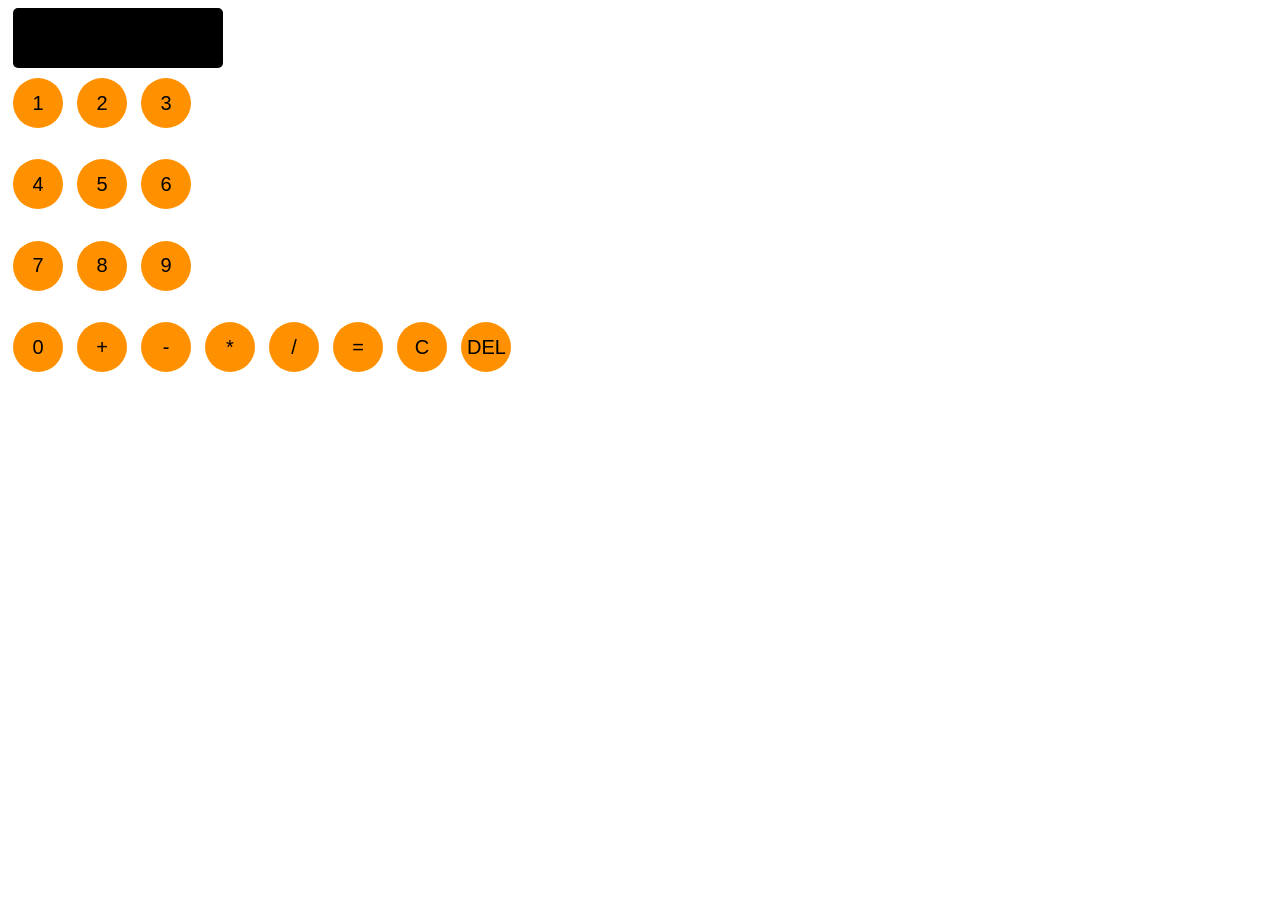
==== cal.html @ 78743ec4 "Add files via upload" ====
<!DOCTYPE html>
<html>
<style>
  .button {
    width: 50px;
    height: 50px;
    font-size: 20px;
    margin: 5px;
    background-color: rgb(255, 145, 0);
    border-radius: 100px;
    border: none;
  }

  .text {
    width: 200px;
    height: 50px;
    font-size: 20px;
    margin: 5px;
    padding: 5px;
    border-radius: 5px;
    background-color: rgb(0, 0, 0);
    color: rgb(255, 255, 255);
  }
</style>

<head>
  <title>Calculator</title>
</head>

<body>
  <div id="display" class="text"></div>
  <button onclick="document.getElementById('display').innerText += '1'" class="button">1</button>
  <button onclick="document.getElementById('display').innerText += '2'" class="button">2</button>
  <button onclick="document.getElementById('display').innerText += '3'" class="button">3</button>
  <h1></h1>
  <button onclick="document.getElementById('display').innerText += '4'" class="button">4</button>
  <button onclick="document.getElementById('display').innerText += '5'" class="button">5</button>
  <button onclick="document.getElementById('display').innerText += '6'" class="button">6</button>
  <h1></h1>
  <button onclick="document.getElementById('display').innerText += '7'" class="button">7</button>
  <button onclick="document.getElementById('display').innerText += '8'" class="button">8</button>
  <button onclick="document.getElementById('display').innerText += '9'" class="button">9</button>
  <h1></h1>
  <button onclick="document.getElementById('display').innerText += '0'" class="button">0</button>
  <button onclick="document.getElementById('display').innerText += '+'" class="button">+</button>
  <button onclick="document.getElementById('display').innerText += '-'" class="button">-</button>
  <button onclick="document.getElementById('display').innerText += '*'" class="button">*</button>
  <button onclick="document.getElementById('display').innerText += '/'" class="button">/</button>
  <button onclick="document.getElementById('display').innerText = eval(document.getElementById('display').innerText)"
    class="button">=</button>
  <button onclick="
    if(document.getElementById('delete').innerText === 'C'){
        document.getElementById('display').innerText = document.getElementById('display').innerText.slice(0, -1);
        document.getElementById('delete').innerText = 'AC';
    } else {
      document.getElementById('display').innerText = '';
      document.getElementById('delete').innerText = 'C';
    }
     " id="delete" class="button">C</button>
  <button
    onclick="document.getElementById('display').innerText = document.getElementById('display').innerText.slice(0, -1);"
    class="button">DEL</button>
</body>


</html>
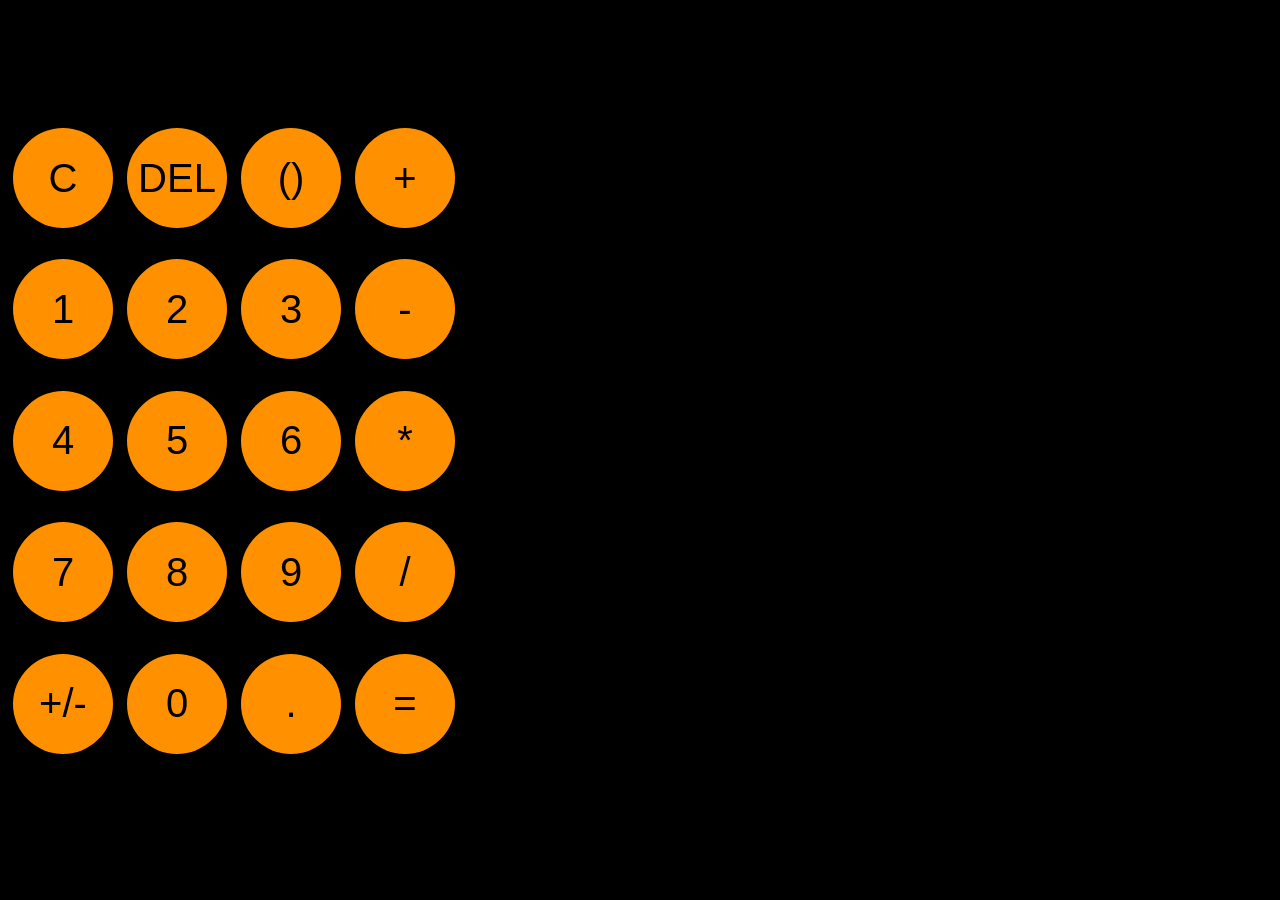
==== commit 62802dd7: "pridani +/- logiky" ====
--- a/cal.html
+++ b/cal.html
@@ -2,9 +2,9 @@
 <html>
 <style>
   .button {
-    width: 50px;
-    height: 50px;
-    font-size: 20px;
+    width: 100px;
+    height: 100px;
+    font-size: 40px;
     margin: 5px;
     background-color: rgb(255, 145, 0);
     border-radius: 100px;
@@ -12,14 +12,15 @@
   }
 
   .text {
-    width: 200px;
-    height: 50px;
-    font-size: 20px;
+    width: 400px;
+    height: 100px;
+    font-size: 100px;
     margin: 5px;
     padding: 5px;
     border-radius: 5px;
     background-color: rgb(0, 0, 0);
     color: rgb(255, 255, 255);
+    white-space: nowrap;
   }
 </style>
 
@@ -27,40 +28,84 @@
   <title>Calculator</title>
 </head>
 
-<body>
+<body style="background-color: rgb(0, 0, 0);">
   <div id="display" class="text"></div>
-  <button onclick="document.getElementById('display').innerText += '1'" class="button">1</button>
-  <button onclick="document.getElementById('display').innerText += '2'" class="button">2</button>
-  <button onclick="document.getElementById('display').innerText += '3'" class="button">3</button>
+  <button onclick="press('C')" class="button">C</button>
+  <button onclick="press('DEL')" class="button">DEL</button>
+  <button onclick="press('()')" class="button">()</button>
+  <button onclick="press('+')" class="button">+</button>
   <h1></h1>
-  <button onclick="document.getElementById('display').innerText += '4'" class="button">4</button>
-  <button onclick="document.getElementById('display').innerText += '5'" class="button">5</button>
-  <button onclick="document.getElementById('display').innerText += '6'" class="button">6</button>
+  <button onclick="press(1)" class="button">1</button>
+  <button onclick="press(2)" class="button">2</button>
+  <button onclick="press(3)" class="button">3</button>
+  <button onclick="press('-')" class="button">-</button>
   <h1></h1>
-  <button onclick="document.getElementById('display').innerText += '7'" class="button">7</button>
-  <button onclick="document.getElementById('display').innerText += '8'" class="button">8</button>
-  <button onclick="document.getElementById('display').innerText += '9'" class="button">9</button>
+  <button onclick="press(4)" class="button">4</button>
+  <button onclick="press(5)" class="button">5</button>
+  <button onclick="press(6)" class="button">6</button>
+  <button onclick="press('*')" class="button">*</button>
   <h1></h1>
-  <button onclick="document.getElementById('display').innerText += '0'" class="button">0</button>
-  <button onclick="document.getElementById('display').innerText += '+'" class="button">+</button>
-  <button onclick="document.getElementById('display').innerText += '-'" class="button">-</button>
-  <button onclick="document.getElementById('display').innerText += '*'" class="button">*</button>
-  <button onclick="document.getElementById('display').innerText += '/'" class="button">/</button>
-  <button onclick="document.getElementById('display').innerText = eval(document.getElementById('display').innerText)"
-    class="button">=</button>
-  <button onclick="
-    if(document.getElementById('delete').innerText === 'C'){
-        document.getElementById('display').innerText = document.getElementById('display').innerText.slice(0, -1);
-        document.getElementById('delete').innerText = 'AC';
-    } else {
+  <button onclick="press(7)" class="button">7</button>
+  <button onclick="press(8)" class="button">8</button>
+  <button onclick="press(9)" class="button">9</button>
+  <button onclick="press('/')" class="button">/</button>
+  <h1></h1>
+  <button onclick="press('+/-')" class="button">+/-</button>
+  <button onclick="press(0)" class="button">0</button>
+  <button onclick="press('.')" class="button">.</button>
+  <button onclick="press('=')" class="button">=</button>
+</body>
+<script>
+  let math = '';
+  let lastChar = '';
+  let lastNum = '';
+  let bracketCount = 0;
+  function press(char) {
+    if (typeof char === "number" || char === '.') {
+      document.getElementById('display').innerText += char;
+      math += char;
+    } else if (char === '+' || char === '-' || char === '*' || char === '/') {
+      lastChar = document.getElementById('display').innerText.charAt(document.getElementById('display').innerText.length - 1);
+      if (lastChar === '+' || lastChar === '-' || lastChar === '*' || lastChar === '/') {
+        document.getElementById('display').innerText = document.getElementById('display').innerText.slice(0, -1) + char;
+        math = math.slice(0, -1) + char;
+      } else {
+        document.getElementById('display').innerText += char;
+        math += char;
+      }
+    } else if (char === '()') {
+      lastChar = document.getElementById('display').innerText.charAt(document.getElementById('display').innerText.length - 1);
+      if (lastChar === '+' || lastChar === '-' || lastChar === '*' || lastChar === '/' || lastChar === '(') {
+        document.getElementById('display').innerText += '(';
+        math += '(';
+        bracketCount++;
+      } else if (bracketCount > 0) {
+        document.getElementById('display').innerText += ')';
+        math += ')';
+        bracketCount--;
+      } else {
+        return;
+      }
+    } else if (char === '+/-') {
+      let lastNumStart = [...document.getElementById('display').innerText.matchAll(/[+\-\/*(]/g)].at(-1)?.index + 1;
+      document.getElementById('display').innerText = document.getElementById('display').innerText.slice(0, lastNumStart) + '(-' + document.getElementById('display').innerText.slice(lastNumStart);
+      math = math.slice(0, lastNumStart) + '(-' + math.slice(lastNumStart);
+      bracketCount++;
+    }
+    else if (char === 'C') {
       document.getElementById('display').innerText = '';
-      document.getElementById('delete').innerText = 'C';
+      math = '';
+    } else if (char === 'DEL') {
+      document.getElementById('display').innerText = document.getElementById('display').innerText.slice(0, -1);
+      math = math.slice(0, -1);
+    } else if (char === 'DEL') {
+      document.getElementById('display').innerText = document.getElementById('display').innerText.slice(0, -1);
+      math = math.slice(0, -1);
+    } else if (char === '=') {
+      document.getElementById('display').innerText = eval(math);
     }
-     " id="delete" class="button">C</button>
-  <button
-    onclick="document.getElementById('display').innerText = document.getElementById('display').innerText.slice(0, -1);"
-    class="button">DEL</button>
-</body>
+  }
 
+</script>
 
 </html>
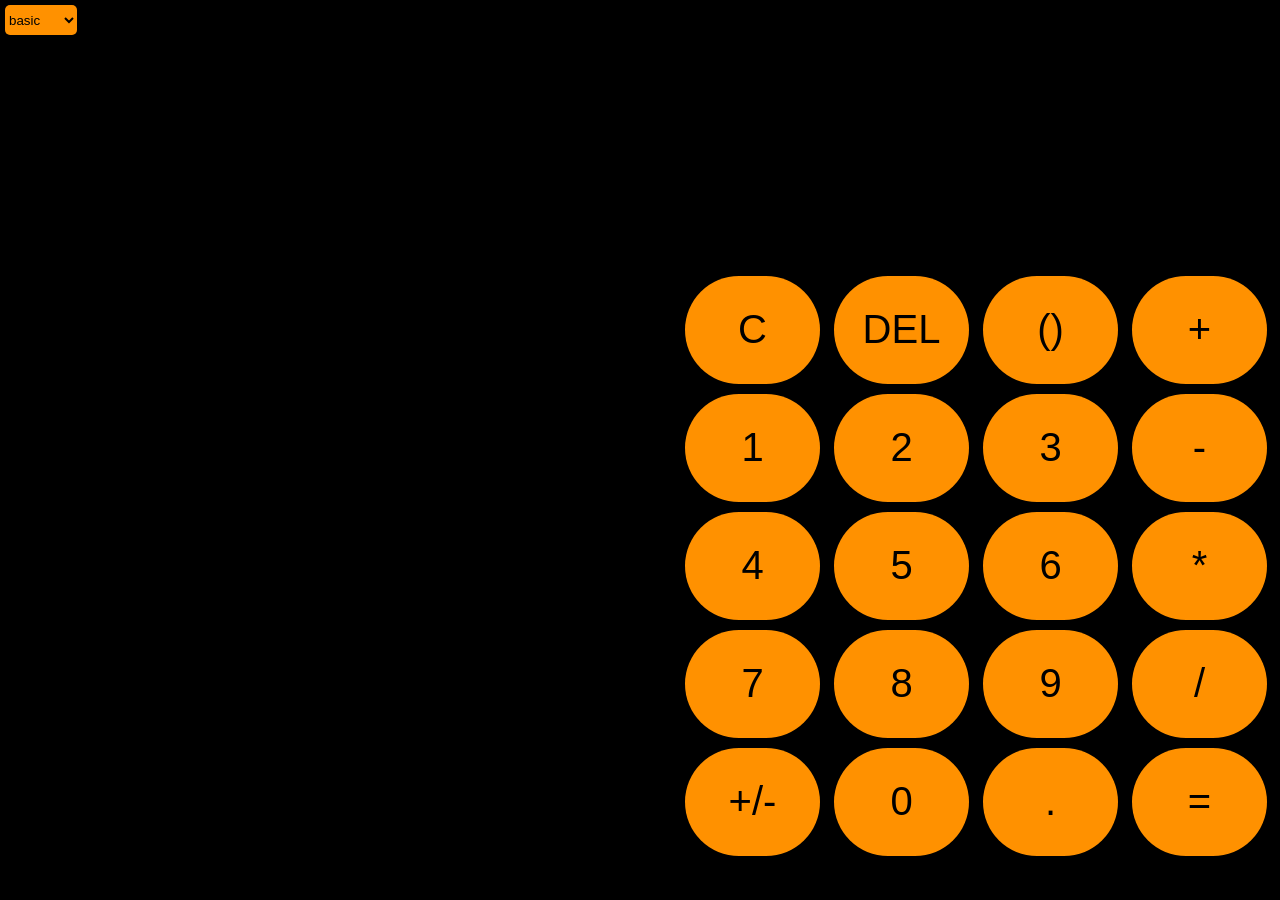
==== commit 6f87efb8: "scientific version and square root" ====
--- a/cal.html
+++ b/cal.html
@@ -2,8 +2,8 @@
 <html>
 <style>
   .button {
-    width: 100px;
-    height: 100px;
+    width: 15vh;
+    height: 12vh;
     font-size: 40px;
     margin: 5px;
     background-color: rgb(255, 145, 0);
@@ -12,15 +12,34 @@
   }
 
   .text {
-    width: 400px;
-    height: 100px;
-    font-size: 100px;
+    width: calc(100vw - 50px);
+    height: 27.5vh;
+    font-size: 15vh;
     margin: 5px;
     padding: 5px;
+    text-align: right;
     border-radius: 5px;
     background-color: rgb(0, 0, 0);
     color: rgb(255, 255, 255);
     white-space: nowrap;
+  }
+
+  .calculatorType {
+    position: absolute;
+    top: 5px;
+    left: 5px;
+    height: 30px;
+    background-color: rgb(255, 145, 0);
+    border: none;
+    border-radius: 5px;
+  }
+
+  .kaypad {
+    text-align: right;
+  }
+
+  h1 {
+    margin: 0;
   }
 </style>
 
@@ -29,31 +48,37 @@
 </head>
 
 <body style="background-color: rgb(0, 0, 0);">
+  <select onchange="calculatorType(this.value)" class="calculatorType">
+    <option value="basic">basic</option>
+    <option value="scientific">scientific</option>
+  </select>
   <div id="display" class="text"></div>
-  <button onclick="press('C')" class="button">C</button>
-  <button onclick="press('DEL')" class="button">DEL</button>
-  <button onclick="press('()')" class="button">()</button>
-  <button onclick="press('+')" class="button">+</button>
-  <h1></h1>
-  <button onclick="press(1)" class="button">1</button>
-  <button onclick="press(2)" class="button">2</button>
-  <button onclick="press(3)" class="button">3</button>
-  <button onclick="press('-')" class="button">-</button>
-  <h1></h1>
-  <button onclick="press(4)" class="button">4</button>
-  <button onclick="press(5)" class="button">5</button>
-  <button onclick="press(6)" class="button">6</button>
-  <button onclick="press('*')" class="button">*</button>
-  <h1></h1>
-  <button onclick="press(7)" class="button">7</button>
-  <button onclick="press(8)" class="button">8</button>
-  <button onclick="press(9)" class="button">9</button>
-  <button onclick="press('/')" class="button">/</button>
-  <h1></h1>
-  <button onclick="press('+/-')" class="button">+/-</button>
-  <button onclick="press(0)" class="button">0</button>
-  <button onclick="press('.')" class="button">.</button>
-  <button onclick="press('=')" class="button">=</button>
+  <div class="kaypad" id="kaypad">
+    <button onclick="press('C')" class="button">C</button>
+    <button onclick="press('DEL')" class="button">DEL</button>
+    <button onclick="press('()')" class="button">()</button>
+    <button onclick="press('+')" class="button">+</button>
+    <h1></h1>
+    <button onclick="press(1)" class="button">1</button>
+    <button onclick="press(2)" class="button">2</button>
+    <button onclick="press(3)" class="button">3</button>
+    <button onclick="press('-')" class="button">-</button>
+    <h1></h1>
+    <button onclick="press(4)" class="button">4</button>
+    <button onclick="press(5)" class="button">5</button>
+    <button onclick="press(6)" class="button">6</button>
+    <button onclick="press('*')" class="button">*</button>
+    <h1></h1>
+    <button onclick="press(7)" class="button">7</button>
+    <button onclick="press(8)" class="button">8</button>
+    <button onclick="press(9)" class="button">9</button>
+    <button onclick="press('/')" class="button">/</button>
+    <h1></h1>
+    <button onclick="press('+/-')" class="button">+/-</button>
+    <button onclick="press(0)" class="button">0</button>
+    <button onclick="press('.')" class="button">.</button>
+    <button onclick="press('=')" class="button">=</button>
+  </div>
 </body>
 <script>
   let math = '';
@@ -91,8 +116,11 @@
       document.getElementById('display').innerText = document.getElementById('display').innerText.slice(0, lastNumStart) + '(-' + document.getElementById('display').innerText.slice(lastNumStart);
       math = math.slice(0, lastNumStart) + '(-' + math.slice(lastNumStart);
       bracketCount++;
-    }
-    else if (char === 'C') {
+    } else if (char === 'sqrt') {
+      document.getElementById('display').innerText += '√(';
+      math += 'Math.sqrt(';
+      bracketCount++;
+    } else if (char === 'C') {
       document.getElementById('display').innerText = '';
       math = '';
     } else if (char === 'DEL') {
@@ -105,6 +133,63 @@
       document.getElementById('display').innerText = eval(math);
     }
   }
+  function calculatorType(type) {
+    if (type === 'basic') {
+      document.getElementById('kaypad').innerHTML = `
+        <button onclick = "press('C')" class="button" > C</button >
+    <button onclick="press('DEL')" class="button">DEL</button>
+    <button onclick="press('()')" class="button">()</button>
+    <button onclick="press('+')" class="button">+</button>
+    <h1></h1>
+    <button onclick="press(1)" class="button">1</button>
+    <button onclick="press(2)" class="button">2</button>
+    <button onclick="press(3)" class="button">3</button>
+    <button onclick="press('-')" class="button">-</button>
+    <h1></h1>
+    <button onclick="press(4)" class="button">4</button>
+    <button onclick="press(5)" class="button">5</button>
+    <button onclick="press(6)" class="button">6</button>
+    <button onclick="press('*')" class="button">*</button>
+    <h1></h1>
+    <button onclick="press(7)" class="button">7</button>
+    <button onclick="press(8)" class="button">8</button>
+    <button onclick="press(9)" class="button">9</button>
+    <button onclick="press('/')" class="button">/</button>
+    <h1></h1>
+    <button onclick="press('+/-')" class="button">+/-</button>
+    <button onclick="press(0)" class="button">0</button>
+    <button onclick="press('.')" class="button">.</button>
+    <button onclick="press('=')" class="button">=</button>`;
+    } else {
+      document.getElementById('kaypad').innerHTML = `
+    <button onclick="press('sqrt')" class="button">√</button>
+    <button onclick="press('C')" class="button">C</button>
+    <button onclick="press('DEL')" class="button">DEL</button>
+    <button onclick="press('()')" class="button">()</button>
+    <button onclick="press('+')" class="button">+</button>
+    <h1></h1>
+    <button onclick="press(1)" class="button">1</button>
+    <button onclick="press(2)" class="button">2</button>
+    <button onclick="press(3)" class="button">3</button>
+    <button onclick="press('-')" class="button">-</button>
+    <h1></h1>
+    <button onclick="press(4)" class="button">4</button>
+    <button onclick="press(5)" class="button">5</button>
+    <button onclick="press(6)" class="button">6</button>
+    <button onclick="press('*')" class="button">*</button>
+    <h1></h1>
+    <button onclick="press(7)" class="button">7</button>
+    <button onclick="press(8)" class="button">8</button>
+    <button onclick="press(9)" class="button">9</button>
+    <button onclick="press('/')" class="button">/</button>
+    <h1></h1>
+    <button onclick="press('+/-')" class="button">+/-</button>
+    <button onclick="press(0)" class="button">0</button>
+    <button onclick="press('.')" class="button">.</button>
+    <button onclick="press('=')" class="button">=</button>
+    <button onclick="press('|')" class="button">|</button>`;
+    }
+  }
 
 </script>
 
